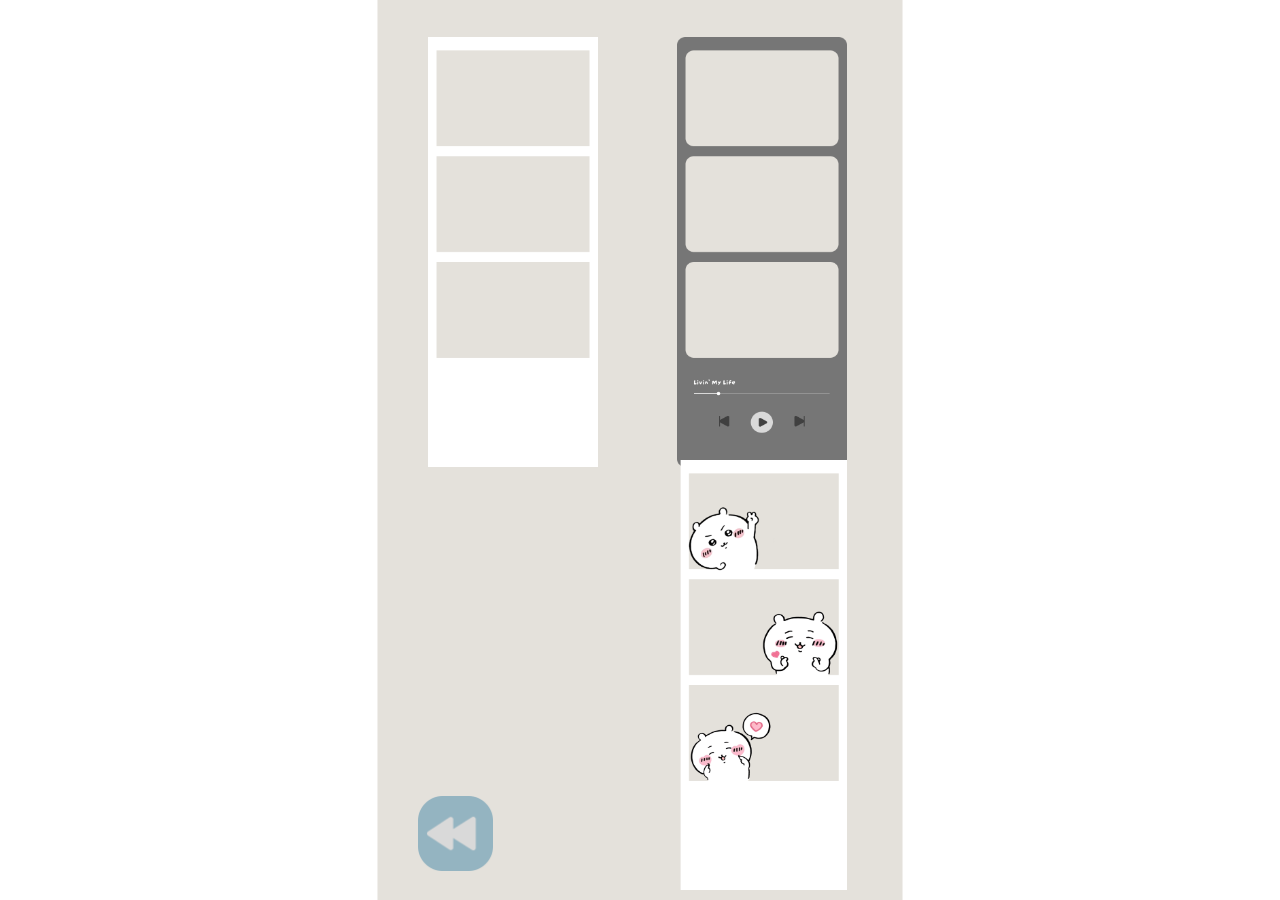
==== photostrip.html @ 84b24870 "photobooth project on going" ====
<!DOCTYPE html>
<html lang="en">
    <head>
        <meta name="viewport" content="width=device-width, initial-scale=1.0">
        <link rel="stylesheet" href="stylesheets/styles.css">
        <title>Photostrip</title>
    </head>

    <body>
        <div id="app">
            <img src="assets/backgrounds/photoFormatbg.png" id="photoFormatBG">
            <button id="backButton">
                <a href="photostripFrameSel.html">
                    <img src="assets/buttons/backbutton.png" id="backButtonImage">
                </a>
            </button>
            <button id="captureButton">
                <img src="assets/buttons/captureButton.png" id="captureButtonImage">
            </button>
            <button id="timerButton">
                <img src="assets/buttons/timerIcon.png" id="timerButtonImage">
            </button>   

            <button id="redoButton">
                <img src="assets/buttons/redoIcon.png" id="redoButtonImage">
            </button>

            <video id="cameraView" autoplay playsinline muted></video>
            <img src="" id="polaroidDefaultTemp">
            
            <nav id="timerMenu">
                <button class="timer-option" data-timer="10">
                    <img src="assets/buttons/tenSec.png" alt="10 Second Timer">
                </button>
                <button class="timer-option" data-timer="5">
                    <img src="assets/buttons/fiveSec.png" alt="5 Second Timer">
                </button>
                <button class="timer-option" data-timer="3">
                    <img src="assets/buttons/threeSec.png" alt="3 Second Timer">
                </button>               
                <button class="timer-option" data-timer="0">
                    <img src="assets/buttons/noTimer.png" alt="No Timer">
                </button>
            </nav>
        </div>

        <script src="javascripts/frameData.js"></script>
        <script src="javascripts/photostrip.js"></script>


    </body>

</html>
---- stylesheets/styles.css ----
/* Start Screen Styles */
#startButton{
    position: absolute;
    top: 50%;
    left: 50%;
    transform: translate(-50%, -50%);
    border: none;
    outline: none;
    cursor: pointer;
    background: transparent;
    -webkit-appearance: none;
}

#start{
    width: 260px; 
    height: 95px;
}

#startBG{
    position: absolute;
    inset: 0;
    top: 50%;
    left: 50%;
    transform: translate(-50%, -50%);
    height: 100vh;
    width: fit-content;
    object-fit: cover;
}

body{
    margin: 0;
    display: flex;
    justify-content: center;
    align-items: center;
    height: 100vh;
    overflow: hidden;
}

#app{
    position: relative;
    height: 100vh;
    aspect-ratio: 9 / 16;
}

/* photo formats */
#photoFormatBG{
    position: absolute;
    inset: 0;
    top: 50%;
    left: 50%;
    transform: translate(-50%, -50%);
    height: 100vh;
    width: fit-content;
    object-fit: cover;
    pointer-events: none;
}

#polaroidFrame{
    position: absolute;
    top: 22%;
    left: 50%;
    width: 220px;
    height: 290px;
    transform: translate(-50%, -50%);
    cursor: pointer;
}

#photostripFrame{
    position: absolute;
    top: 65%;
    left: 50%;
    width: 210px;
    height: 450px;
    transform: translate(-50%, -50%);
    cursor: pointer;
}

#photostripDefault{
    position: absolute;
    top: 28%;
    left: 25%;
    width: 210px;
    height: 450px;
    transform: translate(-50%, -50%);
    cursor: pointer;
    z-index: 8;
    border: none;
    outline: none;
    background: transparent;
    -webkit-appearance: none;
}

#photostripdefaultTemp{
    position: absolute;
    top: 50%;
    left: 50%;
    width: 170px;
    height: 430px;
    transform: translate(-50%, -50%);
    cursor: pointer;

}

#music{
    position: absolute;
    top: 28%;
    left: 74%;
    width: 210px;
    height: 450px;
    transform: translate(-50%, -50%);
    cursor: pointer;
    z-index: 8;
    border: none;
    outline: none;
    background: transparent;
    -webkit-appearance: none;
}

#musicTemp{
    position: absolute;
    top: 50%;
    left: 50%;
    width: 170px;
    height: 430px;
    transform: translate(-50%, -50%);
    cursor: pointer;

}

#chiikawa{
    position: absolute;
    top: 75%;
    left: 74%;
    width: 210px;
    height: 450px;
    transform: translate(-50%, -50%);
    cursor: pointer;
    z-index: 8;
    border: none;
    outline: none;
    background: transparent;
    -webkit-appearance: none;
}

#chiikawaTemp{
    position: absolute;
    top: 50%;
    left: 50%;
    width: 170px;
    height: 430px;
    transform: translate(-50%, -50%);
    cursor: pointer;

}

#backButton{
    position: absolute;
    bottom: 25px;
    left: 25px;
    border: none;
    outline: none;
    background: transparent;
    cursor: pointer;
    image-resolution: 50px;
    -webkit-appearance: none;
    z-index: 5;
}

#backButtonImage{
    width: 75px;
    height: 75px;
}

/*Polaroid Styles*/
#polaroidDefaultTemp{
    position: absolute;
    top: 38%;
    left: 50%;
    width: 90%;
    height: auto;
    transform: translate(-50%, -50%);
    z-index: 1;
    pointer-events: none;
}

#defaultTemp{
    position: absolute;
    top: 16%;
    left: 25%;
    width: 200px;
    height: 250px;
    aspect-ratio: 4/5;
    transform: translate(-50%, -50%);
    z-index: 1;
    cursor: pointer;
}

#naganoTemp{
    position: absolute;
    top: 16%;
    left: 75%;
    width: 200px;
    height: 250px;
    aspect-ratio: 4/5;
    transform: translate(-50%, -50%);
    z-index: 1;
    cursor: pointer;
}

#jungleTemp{
    position: absolute;
    top: 45%;
    left: 25%;
    width: 200px;
    height: 250px;
    aspect-ratio: 4/5;
    transform: translate(-50%, -50%);
    z-index: 1;
    cursor: pointer;
}

#gigiTemp{
    position: absolute;
    top: 45%;
    left: 75%;
    width: 200px;
    height: 250px;
    aspect-ratio: 4/5;
    transform: translate(-50%, -50%);
    z-index: 1;
    cursor: pointer;
}

#idleTemp{
    position: absolute;
    top: 74%;
    left: 25%;
    width: 200px;
    height: 250px;
    aspect-ratio: 4/5;
    transform: translate(-50%, -50%);
    z-index: 1;
    cursor: pointer;
}

#blackpinkTemp{
    position: absolute;
    top: 74%;
    left: 75%;
    width: 200px;
    height: 250px;
    aspect-ratio: 4/5;
    transform: translate(-50%, -50%);
    z-index: 1;
    cursor: pointer;
}

#cameraView{
    position: absolute;
    top: 35%;
    left: 50%;
    transform: translate(-50%, -50%) scaleX(-1);
    width: 77%;
    height: auto;
    aspect-ratio: 4/5;
    object-fit: cover;
    z-index: 0; 
    pointer-events: none;
}

:root{
    --camera-width: 58%;
    --camera-top: 40%;
}

#timerButtonImage{
    width: 75px;
    height: 75px;
}

#timerButton{
    position: absolute;
    bottom: 25px;
    right: 25px;
    border: none;
    outline: none;
    background: transparent;
    cursor: pointer;
    image-resolution: 50px;
    -webkit-appearance: none;
    z-index: 5;
}

#captureButtonImage{
    width: 100px;
    height: 100px;
}

#captureButton{
    position: absolute;
    bottom: 110px;
    left: 50%;
    transform: translateX(-50%);
    border: none;
    outline: none;
    background: transparent;
    cursor: pointer;
    image-resolution: 50px;
    -webkit-appearance: none;
    z-index: 5;
}

#redoButtonImage{
    width: 75px;
    height: 75px;
}

#redoButton{
    position: absolute;
    bottom: 175px;
    left: 85%;
    transform: translateX(-50%);
    border: none;
    outline: none;
    background: transparent;
    cursor: pointer;
    -webkit-appearance: none;
    display: none;
    z-index: 5;
}

#retake{
    width: 75px;
    height: 75px;
    position: absolute;
    bottom: 155px;
    left: 25px;
    border: none;
    outline: none;
    background: transparent;
    cursor: pointer;
    image-resolution: 50px;
    -webkit-appearance: none;
    z-index: 5;
}

#downloadButton{
    position: absolute;
    bottom: 35px;
    left: 35px;
    border: none;
    outline: none;
    background: transparent;
    cursor: pointer;
    image-resolution: 50px;
    -webkit-appearance: none;
    z-index: 5;
}

#downloadButtonImg{
    width: 220px;
    height: 98px;
}

#mainMenuButton{
    position: absolute;
    bottom: 35px;
    right: 35px;
    border: none;
    outline: none;
    background: transparent;
    cursor: pointer;
    image-resolution: 50px;
    -webkit-appearance: none;
    z-index: 5;
}

#mainMenuImg{
    width: 220px;
    height: 98px;
}

nav{
    position: absolute;
    bottom: 110px;
    right: 25px;
    display: flex;
    flex-direction: column;
    gap: 10px;
    width: 85px;
    opacity: 0;
    visibility: hidden;
    transition: opacity 0.3s ease, visibility 0.3s ease;
    pointer-events: none;
    z-index: 15;
}

nav.active{
    opacity: 1;
    visibility: visible;
    pointer-events: auto;
}

.timer-option{
    border: none;
    outline: none;
    background: transparent;
    cursor: pointer;
    padding: 0;
    -webkit-appearance: none;
    transition: transform 0.2s ease;
}

.timer-option img{
    width: 75px;
    height: 75px;
}

.timer-option:hover{
    transform: scale(1.1);
}

.timer-option.selected img{
    filter: brightness(1.3);
}

#countdownOverlay {
    position: absolute;
    left: 50%;
    bottom: 125px;
    transform: translateX(-50%);
    font-family: 'Brush Script MT', cursive;
    font-size: 64px;
    font-weight: bold;
    color: #b9fffc;
    text-shadow: 0 0 10px #000, 0 0 20px #000;
    z-index: 100;
    display: none;
    pointer-events: none;
}
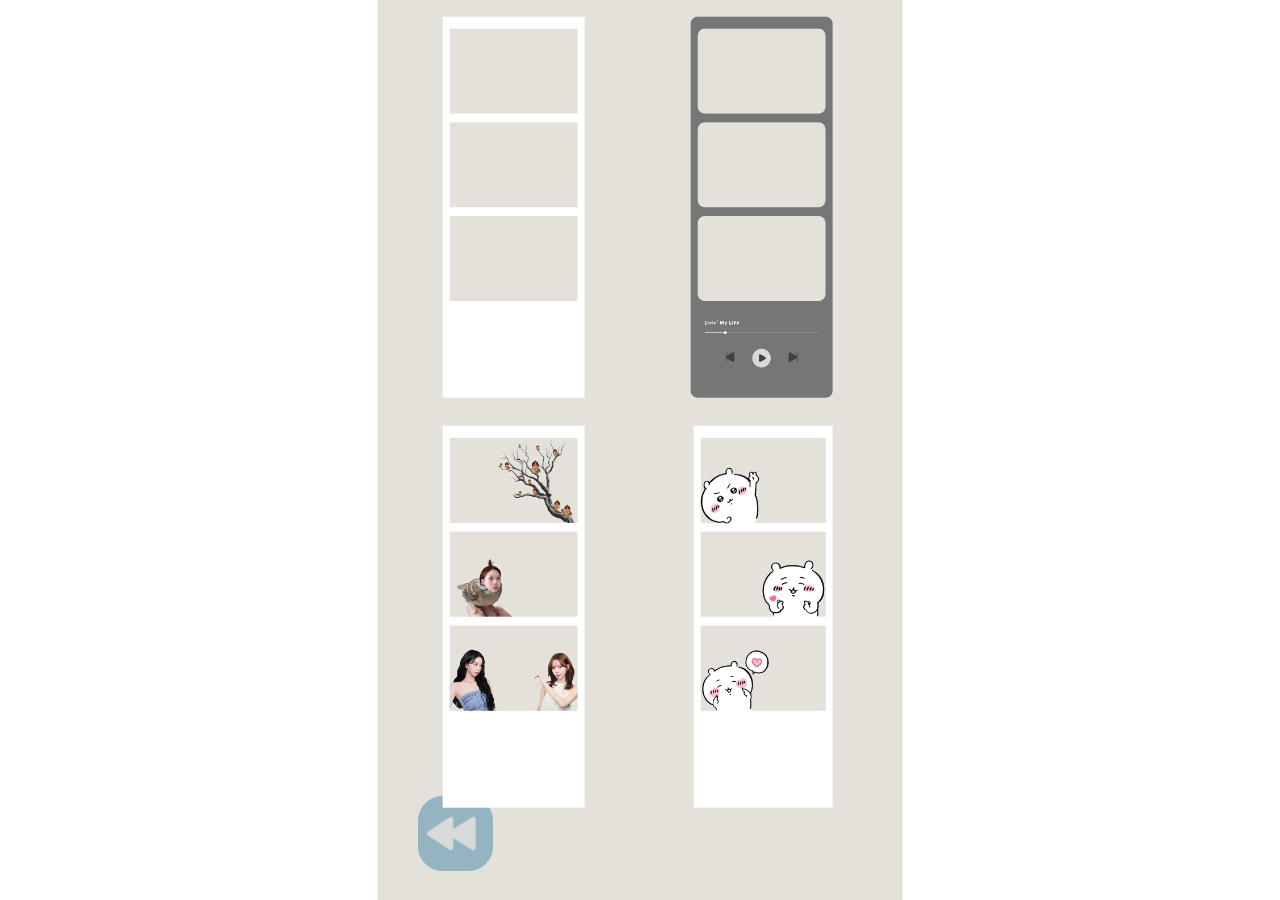
==== commit 9392a7f8: "completed the logics for capturing pic and fixed some sizing issue" ====
--- a/photostrip.html
+++ b/photostrip.html
@@ -14,9 +14,17 @@
                     <img src="assets/buttons/backbutton.png" id="backButtonImage">
                 </a>
             </button>
+
+            <div id="captureBox">
+                <video id="cameraViewPhotostrip" autoplay playsinline muted></video>
+                <img id="capturedPreview" style="display: none;">
+                <div id="frameCrop"></div>
+            </div>
+            
             <button id="captureButton">
                 <img src="assets/buttons/captureButton.png" id="captureButtonImage">
             </button>
+
             <button id="timerButton">
                 <img src="assets/buttons/timerIcon.png" id="timerButtonImage">
             </button>   
@@ -25,8 +33,9 @@
                 <img src="assets/buttons/redoIcon.png" id="redoButtonImage">
             </button>
 
-            <video id="cameraView" autoplay playsinline muted></video>
-            <img src="" id="polaroidDefaultTemp">
+            <button id="nextButton">
+                <img src="assets/buttons/nextButton.png" id="nextButtonImage">
+            </button>
             
             <nav id="timerMenu">
                 <button class="timer-option" data-timer="10">
--- a/stylesheets/styles.css
+++ b/stylesheets/styles.css
@@ -75,12 +75,23 @@
     cursor: pointer;
 }
 
+#photostripDefaultSelTemp{
+    position: absolute;
+    top: 50%;
+    left: 50%;
+    width: 75%;
+    height: auto;
+    transform: translate(-50%, -50%);
+    cursor: pointer;
+    pointer-events: none;
+}
+
 #photostripDefault{
     position: absolute;
-    top: 28%;
+    top: 23%;
     left: 25%;
-    width: 210px;
-    height: 450px;
+    width: 189px;
+    height: 405px;
     transform: translate(-50%, -50%);
     cursor: pointer;
     z-index: 8;
@@ -90,23 +101,23 @@
     -webkit-appearance: none;
 }
 
-#photostripdefaultTemp{
-    position: absolute;
-    top: 50%;
-    left: 50%;
-    width: 170px;
-    height: 430px;
-    transform: translate(-50%, -50%);
-    cursor: pointer;
-
+#photostripDefaultTemp{
+    position: absolute;
+    top: 40%;
+    left: 50%;
+    width: 48%;
+    height: auto;
+    transform: translate(-50%, -50%);
+    cursor: pointer;
+    pointer-events: none;
 }
 
 #music{
     position: absolute;
-    top: 28%;
+    top: 23%;
     left: 74%;
-    width: 210px;
-    height: 450px;
+    width: 189px;
+    height: 405px;
     transform: translate(-50%, -50%);
     cursor: pointer;
     z-index: 8;
@@ -120,19 +131,45 @@
     position: absolute;
     top: 50%;
     left: 50%;
-    width: 170px;
-    height: 430px;
-    transform: translate(-50%, -50%);
-    cursor: pointer;
-
+    width: 75%;
+    height: auto;
+    transform: translate(-50%, -50%);
+    cursor: pointer;
+    pointer-events: none;
+}
+
+#jiminjeong{
+    position: absolute;
+    top: 68.5%;
+    left: 25%;
+    width: 189px;
+    height: 405px;
+    transform: translate(-50%, -50%);
+    cursor: pointer;
+    z-index: 8;
+    border: none;
+    outline: none;
+    background: transparent;
+    -webkit-appearance: none;
+}
+
+#jiminjeongTemp{
+    position: absolute;
+    top: 50%;
+    left: 50%;
+    width: 75%;
+    height: auto;
+    transform: translate(-50%, -50%);
+    cursor: pointer;
+    pointer-events: none;
 }
 
 #chiikawa{
     position: absolute;
-    top: 75%;
+    top: 68.5%;
     left: 74%;
-    width: 210px;
-    height: 450px;
+    width: 189px;
+    height: 405px;
     transform: translate(-50%, -50%);
     cursor: pointer;
     z-index: 8;
@@ -146,11 +183,11 @@
     position: absolute;
     top: 50%;
     left: 50%;
-    width: 170px;
-    height: 430px;
-    transform: translate(-50%, -50%);
-    cursor: pointer;
-
+    width: 75%;
+    height: auto;
+    transform: translate(-50%, -50%);
+    cursor: pointer;
+    pointer-events: none;
 }
 
 #backButton{
@@ -183,7 +220,7 @@
     pointer-events: none;
 }
 
-#defaultTemp{
+#default{
     position: absolute;
     top: 16%;
     left: 25%;
@@ -191,11 +228,24 @@
     height: 250px;
     aspect-ratio: 4/5;
     transform: translate(-50%, -50%);
-    z-index: 1;
-    cursor: pointer;
-}
-
-#naganoTemp{
+    background: transparent;
+    border: none;
+    z-index: 1;
+    cursor: pointer;
+}
+
+#defaultTemp{
+    position: absolute;
+    top: 50%;
+    left: 50%;
+    width: 200px;
+    height: 250px;
+    transform: translate(-50%, -50%);
+    z-index: 1;
+    pointer-events: none;
+}
+
+#nagano{
     position: absolute;
     top: 16%;
     left: 75%;
@@ -203,11 +253,25 @@
     height: 250px;
     aspect-ratio: 4/5;
     transform: translate(-50%, -50%);
-    z-index: 1;
-    cursor: pointer;
-}
-
-#jungleTemp{
+    background: transparent;
+    border: none;
+    z-index: 1;
+    cursor: pointer;
+}
+
+#naganoTemp{
+    position: absolute;
+    top: 50%;
+    left: 50%;
+    width: 200px;
+    height: 250px;
+    aspect-ratio: 4/5;
+    transform: translate(-50%, -50%);
+    z-index: 1;
+    pointer-events: none;
+}
+
+#jungle{
     position: absolute;
     top: 45%;
     left: 25%;
@@ -215,11 +279,25 @@
     height: 250px;
     aspect-ratio: 4/5;
     transform: translate(-50%, -50%);
-    z-index: 1;
-    cursor: pointer;
-}
-
-#gigiTemp{
+    background: transparent;
+    border: none;
+    z-index: 1;
+    cursor: pointer;
+}
+
+#jungleTemp{
+    position: absolute;
+    top: 50%;
+    left: 50%;
+    width: 200px;
+    height: 250px;
+    aspect-ratio: 4/5;
+    transform: translate(-50%, -50%);
+    z-index: 1;
+    pointer-events: none;
+}
+
+#gigi{
     position: absolute;
     top: 45%;
     left: 75%;
@@ -227,11 +305,25 @@
     height: 250px;
     aspect-ratio: 4/5;
     transform: translate(-50%, -50%);
-    z-index: 1;
-    cursor: pointer;
-}
-
-#idleTemp{
+    background: transparent;
+    border: none;
+    z-index: 1;
+    cursor: pointer;
+}
+
+#gigiTemp{
+    position: absolute;
+    top: 50%;
+    left: 50%;
+    width: 200px;
+    height: 250px;
+    aspect-ratio: 4/5;
+    transform: translate(-50%, -50%);
+    z-index: 1;
+    pointer-events: none;
+}
+
+#idle{
     position: absolute;
     top: 74%;
     left: 25%;
@@ -239,11 +331,25 @@
     height: 250px;
     aspect-ratio: 4/5;
     transform: translate(-50%, -50%);
-    z-index: 1;
-    cursor: pointer;
-}
-
-#blackpinkTemp{
+    background: transparent;
+    border: none;
+    z-index: 1;
+    cursor: pointer;
+}
+
+#idleTemp{
+    position: absolute;
+    top: 50%;
+    left: 50%;
+    width: 200px;
+    height: 250px;
+    aspect-ratio: 4/5;
+    transform: translate(-50%, -50%);
+    z-index: 1;
+    pointer-events: none;
+}
+
+#blackpink{
     position: absolute;
     top: 74%;
     left: 75%;
@@ -251,8 +357,22 @@
     height: 250px;
     aspect-ratio: 4/5;
     transform: translate(-50%, -50%);
-    z-index: 1;
-    cursor: pointer;
+    background: transparent;
+    border: none;
+    z-index: 1;
+    cursor: pointer;
+}
+
+#blackpinkTemp{
+    position: absolute;
+    top: 50%;
+    left: 50%;
+    width: 200px;
+    height: 250px;
+    aspect-ratio: 4/5;
+    transform: translate(-50%, -50%);
+    z-index: 1;
+    pointer-events: none;
 }
 
 #cameraView{
@@ -266,6 +386,63 @@
     object-fit: cover;
     z-index: 0; 
     pointer-events: none;
+}
+
+#cameraViewPhotostrip, #capturedPreview{
+    position: absolute;
+    top: 42%;
+    left: 50%;
+    width: 85%;
+    height: auto;
+    object-fit: cover;
+    object-position: center;
+    z-index: 0;
+    pointer-events: none;
+}
+
+#captureBox{
+    position: absolute;
+    top: 40%;
+    left: 50%;
+    width: 77%;
+    height: auto;
+    transform: translate(-50%, -50%);
+    overflow: hidden;
+    border-radius: 1px;
+    z-index: 1;
+}
+
+#captureBox video, #captureBox img, #capturedPreview{
+    position: absolute;
+    inset: 0;
+    width: 100%;
+    height: 100%;
+    object-fit: cover;
+}
+
+#cameraViewPhotostrip{
+    transform: scaleX(-1);
+}
+
+#frameCrop{
+    position: absolute;
+    inset: 0;
+    background-repeat: no-repeat;
+    pointer-events: none;
+    z-index: 2;
+}
+
+#confirmButton{
+    position: absolute;
+    bottom: 110px;
+    left: 50%;
+    transform: translateX(-50%);
+    border: none;
+    outline: none;
+    background: transparent;
+    cursor: pointer;
+    -webkit-appearance: none;
+    z-index: 5;
 }
 
 :root{
@@ -316,6 +493,25 @@
 }
 
 #redoButton{
+    position: absolute;
+    bottom: 175px;
+    left: 15%;
+    transform: translateX(-50%);
+    border: none;
+    outline: none;
+    background: transparent;
+    cursor: pointer;
+    -webkit-appearance: none;
+    display: none;
+    z-index: 5;
+}
+
+#nextButtonImage{
+    width: 75px;
+    height: 75px;
+}
+
+#nextButton{
     position: absolute;
     bottom: 175px;
     left: 85%;
@@ -437,5 +633,4 @@
     z-index: 100;
     display: none;
     pointer-events: none;
-}
-
+}
